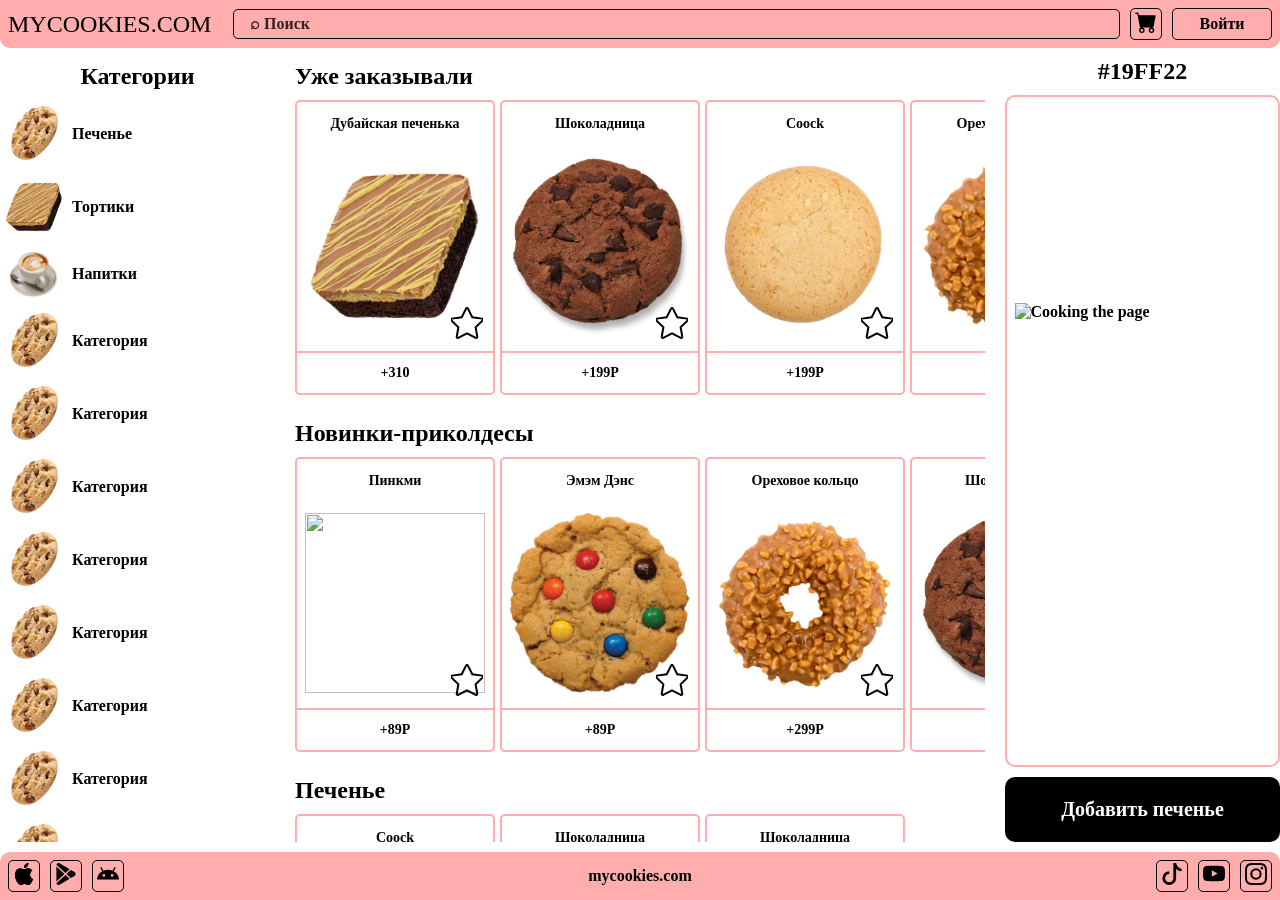
==== index.html @ 738e5a60 "site-commit" ====
<!DOCTYPE html>
<html lang="en">

<head>
    <meta charset="UTF-8">
    <meta name="viewport" content="width=device-width, initial-scale=1.0">
    <meta name="description" content="mycookies">
    <meta name="keywords" content="доставка печенья, mycookies, питер, спб, печенье">
    <title>MainPage</title>
    <link rel="stylesheet" href="src/css/fonts-loader.css">
    <link rel="stylesheet" href="src/css/general/black-btn.css">
    <link rel="stylesheet" href="src/css/general/svg-btn.css">
    <link rel="stylesheet" href="src/css/general/constructor.css">
    <link rel="stylesheet" href="src/css/pages/index.css">
    <script src="src/js/scroller.js" defer></script>
</head>

<body>
    <header>
        <div class="header-container">
            <a href="./index.html" class="logo">
                <h1>mycookies.com</h1>
            </a>

            <div class="search-wrapper">
                <input class="search-input" placeholder="⌕ Поиск">
            </div>

            <button class="svg-btn" onclick="window.location.href='cart.html'">
                <svg width="22" height="22" viewBox="0 0 16 16">
                    <path
                        d="M0 1.5A.5.5 0 0 1 .5 1H2a.5.5 0 0 1 .485.379L2.89 3H14.5a.5.5 0 0 1 .491.592l-1.5 8A.5.5 0 0 1 13 12H4a.5.5 0 0 1-.491-.408L2.01 3.607 1.61 2H.5a.5.5 0 0 1-.5-.5M5 12a2 2 0 1 0 0 4 2 2 0 0 0 0-4m7 0a2 2 0 1 0 0 4 2 2 0 0 0 0-4m-7 1a1 1 0 1 1 0 2 1 1 0 0 1 0-2m7 0a1 1 0 1 1 0 2 1 1 0 0 1 0-2" />
                </svg>
            </button>

            <button class="header-btn" onclick="window.location.href='404.html'">
                Войти
            </button>
        </div>
    </header>

    <div class="main-section">
        <div class="menu">
            <h2><a href="">Категории</a></h2>
            <div class="menu-buttons">
                <button class="menu-btn" onclick="window.location.href='#cookies';">
                    <img src="./src/imgs/menu-items/menu-cookie.png" alt="*" height="60" width="60">
                    <p>Печенье</p>
                </button>
                <button class="menu-btn" onclick="window.location.href='#cakes';">
                    <img src="./src/imgs/menu-items/menu-cakes.png" alt="*" height="60" width="60">
                    <p>Тортики</p>
                </button>
                <button class="menu-btn" onclick="window.location.href='#drinks';">
                    <img src="./src/imgs/menu-items/menu-drinks.png" alt="*" height="48px" width="60">
                    <p>Напитки</p>
                </button>
                <button class="menu-btn" onclick="window.location.href='';">
                    <img src="./src/imgs/menu-items/menu-cookie.png" alt="*" height="60" width="60">
                    <p>Категория</p>
                </button>
                <button class="menu-btn" onclick="window.location.href='';">
                    <img src="./src/imgs/menu-items/menu-cookie.png" alt="*" height="60" width="60">
                    <p>Категория</p>
                </button>
                <button class="menu-btn" onclick="window.location.href='';">
                    <img src="./src/imgs/menu-items/menu-cookie.png" alt="*" height="60" width="60">
                    <p>Категория</p>
                </button>
                <button class="menu-btn" onclick="window.location.href='';">
                    <img src="./src/imgs/menu-items/menu-cookie.png" alt="*" height="60" width="60">
                    <p>Категория</p>
                </button>
                <button class="menu-btn" onclick="window.location.href='';">
                    <img src="./src/imgs/menu-items/menu-cookie.png" alt="*" height="60" width="60">
                    <p>Категория</p>
                </button>
                <button class="menu-btn" onclick="window.location.href='';">
                    <img src="./src/imgs/menu-items/menu-cookie.png" alt="*" height="60" width="60">
                    <p>Категория</p>
                </button>
                <button class="menu-btn" onclick="window.location.href='';">
                    <img src="./src/imgs/menu-items/menu-cookie.png" alt="*" height="60" width="60">
                    <p>Категория</p>
                </button>
                <button class="menu-btn" onclick="window.location.href='';">
                    <img src="./src/imgs/menu-items/menu-cookie.png" alt="*" height="60" width="60">
                    <p>Категория</p>
                </button>
                <button class="menu-btn" onclick="window.location.href='';">
                    <img src="./src/imgs/menu-items/menu-cookie.png" alt="*" height="60" width="60">
                    <p>Категория</p>
                </button>
                <button class="menu-btn" onclick="window.location.href='';">
                    <img src="./src/imgs/menu-items/menu-cookie.png" alt="*" height="60" width="60">
                    <p>Категория</p>
                </button>
                <button class="menu-btn" onclick="window.location.href='';">
                    <img src="./src/imgs/menu-items/menu-cookie.png" alt="*" height="60" width="60">
                    <p>Категория</p>
                </button>
                <button class="menu-btn" onclick="window.location.href='';">
                    <img src="./src/imgs/menu-items/menu-cookie.png" alt="*" height="60" width="60">
                    <p>Категория</p>
                </button>
                <button class="menu-btn" onclick="window.location.href='';">
                    <img src="./src/imgs/menu-items/menu-cookie.png" alt="*" height="60" width="60">
                    <p>Категория</p>
                </button>
            </div>
        </div>

        <div class="catalog">
            <div class="category-container">
                <h2>Уже заказывали</h2>
                <div class="product-scroller">
                    <div class="product-item">
                        <div class="product-item-container" onclick="window.location.href='product.html'">
                            <p class="product-item-title">Дубайская печенька</p>
                            <img src="./src/imgs/cookies/dubai.png" height="180px" width="180px">
                            <svg width="32" height="32" viewBox="0 0 16 16" class="product-item-star">
                                <path d="M3.612 15.443c-.386.198-.824-.149-.746-.592l.83-4.73L.173 6.765c-.329-.314-.158-.888.283-.95l4.898-.696L7.538.792c.197-.39.73-.39.927 0l2.184 4.327 4.898.696c.441.062.612.636.282.95l-3.522 3.356.83 4.73c.078.443-.36.79-.746.592L8 13.187l-4.389 2.256z"/>
                            </svg>
                        </div>
                        <p class="product-item-price">+310</p>
                    </div>
                    
                    <div class="product-item">
                        <div class="product-item-container" onclick="window.location.href='product.html'">
                            <p class="product-item-title">Шоколадница</p>
                            <img src="./src/imgs/cookies/chocolate.png" height="180px" width="180px">
                            <svg width="32" height="32" viewBox="0 0 16 16" class="product-item-star">
                                <path d="M3.612 15.443c-.386.198-.824-.149-.746-.592l.83-4.73L.173 6.765c-.329-.314-.158-.888.283-.95l4.898-.696L7.538.792c.197-.39.73-.39.927 0l2.184 4.327 4.898.696c.441.062.612.636.282.95l-3.522 3.356.83 4.73c.078.443-.36.79-.746.592L8 13.187l-4.389 2.256z"/>
                            </svg>
                        </div>
                        <p class="product-item-price">+199P</p>
                    </div>
                    
                    <div class="product-item">
                        <div class="product-item-container" onclick="window.location.href='product.html'">
                            <p class="product-item-title">Coock</p>
                            <img src="./src/imgs/cookies/simple.png" height="180px" width="180px">
                            <svg width="32" height="32" viewBox="0 0 16 16" class="product-item-star">
                                <path d="M3.612 15.443c-.386.198-.824-.149-.746-.592l.83-4.73L.173 6.765c-.329-.314-.158-.888.283-.95l4.898-.696L7.538.792c.197-.39.73-.39.927 0l2.184 4.327 4.898.696c.441.062.612.636.282.95l-3.522 3.356.83 4.73c.078.443-.36.79-.746.592L8 13.187l-4.389 2.256z"/>
                            </svg>
                        </div>
                        <p class="product-item-price">+199P</p>
                    </div>
                    
                    <div class="product-item">
                        <div class="product-item-container" onclick="window.location.href='product.html'">
                            <p class="product-item-title">Ореховое кольцо</p>
                            <img src="./src/imgs/cookies/circle.png" height="180px" width="180px">
                            <svg width="32" height="32" viewBox="0 0 16 16" class="product-item-star">
                                <path d="M3.612 15.443c-.386.198-.824-.149-.746-.592l.83-4.73L.173 6.765c-.329-.314-.158-.888.283-.95l4.898-.696L7.538.792c.197-.39.73-.39.927 0l2.184 4.327 4.898.696c.441.062.612.636.282.95l-3.522 3.356.83 4.73c.078.443-.36.79-.746.592L8 13.187l-4.389 2.256z"/>
                            </svg>
                        </div>
                        <p class="product-item-price">+299P</p>
                    </div>
                </div>

                <h2>Новинки-приколдесы</h2>
                <div class="product-scroller">
                    <div class="product-item">
                        <div class="product-item-container" onclick="window.location.href='product.html'">
                            <p class="product-item-title">Пинкми</p>
                            <img src="./src/imgs/cookies/pinkme.png" height="180px" width="180px">
                            <svg width="32" height="32" viewBox="0 0 16 16" class="product-item-star">
                                <path d="M3.612 15.443c-.386.198-.824-.149-.746-.592l.83-4.73L.173 6.765c-.329-.314-.158-.888.283-.95l4.898-.696L7.538.792c.197-.39.73-.39.927 0l2.184 4.327 4.898.696c.441.062.612.636.282.95l-3.522 3.356.83 4.73c.078.443-.36.79-.746.592L8 13.187l-4.389 2.256z"/>
                            </svg>
                        </div>
                        <p class="product-item-price">+89P</p>
                    </div>
                    
                    <div class="product-item">
                        <div class="product-item-container" onclick="window.location.href='product.html'">
                            <p class="product-item-title">Эмэм Дэнс</p>
                            <img src="./src/imgs/cookies/mnm.png" height="180px" width="180px">
                            <svg width="32" height="32" viewBox="0 0 16 16" class="product-item-star">
                                <path d="M3.612 15.443c-.386.198-.824-.149-.746-.592l.83-4.73L.173 6.765c-.329-.314-.158-.888.283-.95l4.898-.696L7.538.792c.197-.39.73-.39.927 0l2.184 4.327 4.898.696c.441.062.612.636.282.95l-3.522 3.356.83 4.73c.078.443-.36.79-.746.592L8 13.187l-4.389 2.256z"/>
                            </svg>
                        </div>
                        <p class="product-item-price">+89P</p>
                    </div>
                    
                    <div class="product-item">
                        <div class="product-item-container" onclick="window.location.href='product.html'">
                            <p class="product-item-title">Ореховое кольцо</p>
                            <img src="./src/imgs/cookies/circle.png" height="180px" width="180px">
                            <svg width="32" height="32" viewBox="0 0 16 16" class="product-item-star">
                                <path d="M3.612 15.443c-.386.198-.824-.149-.746-.592l.83-4.73L.173 6.765c-.329-.314-.158-.888.283-.95l4.898-.696L7.538.792c.197-.39.73-.39.927 0l2.184 4.327 4.898.696c.441.062.612.636.282.95l-3.522 3.356.83 4.73c.078.443-.36.79-.746.592L8 13.187l-4.389 2.256z"/>
                            </svg>
                        </div>
                        <p class="product-item-price">+299P</p>
                    </div>
                    
                    <div class="product-item">
                        <div class="product-item-container" onclick="window.location.href='product.html'">
                            <p class="product-item-title">Шоколадница</p>
                            <img src="./src/imgs/cookies/chocolate.png" height="180px" width="180px">
                            <svg width="32" height="32" viewBox="0 0 16 16" class="product-item-star">
                                <path d="M3.612 15.443c-.386.198-.824-.149-.746-.592l.83-4.73L.173 6.765c-.329-.314-.158-.888.283-.95l4.898-.696L7.538.792c.197-.39.73-.39.927 0l2.184 4.327 4.898.696c.441.062.612.636.282.95l-3.522 3.356.83 4.73c.078.443-.36.79-.746.592L8 13.187l-4.389 2.256z"/>
                            </svg>
                        </div>
                        <p class="product-item-price">+199P</p>
                    </div>
                </div>
                
                <h2 id="cookies">Печенье</h2>
                <div class="product-scroller">
                    <div class="product-item">
                        <div class="product-item-container" onclick="window.location.href='product.html'">
                            <p class="product-item-title">Coock</p>
                            <img src="./src/imgs/cookies/simple.png" height="180px" width="180px">
                            <svg width="32" height="32" viewBox="0 0 16 16" class="product-item-star">
                                <path d="M3.612 15.443c-.386.198-.824-.149-.746-.592l.83-4.73L.173 6.765c-.329-.314-.158-.888.283-.95l4.898-.696L7.538.792c.197-.39.73-.39.927 0l2.184 4.327 4.898.696c.441.062.612.636.282.95l-3.522 3.356.83 4.73c.078.443-.36.79-.746.592L8 13.187l-4.389 2.256z"/>
                            </svg>
                        </div>
                        <p class="product-item-price">+199P</p>
                    </div>
                    
                    <div class="product-item">
                        <div class="product-item-container" onclick="window.location.href='product.html'">
                            <p class="product-item-title">Шоколадница</p>
                            <img src="./src/imgs/cookies/chocolate.png" height="180px" width="180px">
                            <svg width="32" height="32" viewBox="0 0 16 16" class="product-item-star">
                                <path d="M3.612 15.443c-.386.198-.824-.149-.746-.592l.83-4.73L.173 6.765c-.329-.314-.158-.888.283-.95l4.898-.696L7.538.792c.197-.39.73-.39.927 0l2.184 4.327 4.898.696c.441.062.612.636.282.95l-3.522 3.356.83 4.73c.078.443-.36.79-.746.592L8 13.187l-4.389 2.256z"/>
                            </svg>
                        </div>
                        <p class="product-item-price">+199P</p>
                    </div>
                    
                    <div class="product-item">
                        <div class="product-item-container" onclick="window.location.href='product.html'">
                            <p class="product-item-title">Шоколадница</p>
                            <img src="./src/imgs/cookies/chocolate.png" height="180px" width="180px">
                            <svg width="32" height="32" viewBox="0 0 16 16" class="product-item-star">
                                <path d="M3.612 15.443c-.386.198-.824-.149-.746-.592l.83-4.73L.173 6.765c-.329-.314-.158-.888.283-.95l4.898-.696L7.538.792c.197-.39.73-.39.927 0l2.184 4.327 4.898.696c.441.062.612.636.282.95l-3.522 3.356.83 4.73c.078.443-.36.79-.746.592L8 13.187l-4.389 2.256z"/>
                            </svg>
                        </div>
                        <p class="product-item-price">+199P</p>
                    </div>
                </div>
                
                <h2 id="cakes">Тортики</h2>
                <div class="product-scroller">
                    <div class="product-item">
                        <div class="product-item-container" onclick="window.location.href='product.html'">
                            <p class="product-item-title">Дубайская печенька</p>
                            <img src="./src/imgs/cookies/dubai.png" height="180px" width="180px">
                            <svg width="32" height="32" viewBox="0 0 16 16" class="product-item-star">
                                <path d="M3.612 15.443c-.386.198-.824-.149-.746-.592l.83-4.73L.173 6.765c-.329-.314-.158-.888.283-.95l4.898-.696L7.538.792c.197-.39.73-.39.927 0l2.184 4.327 4.898.696c.441.062.612.636.282.95l-3.522 3.356.83 4.73c.078.443-.36.79-.746.592L8 13.187l-4.389 2.256z"/>
                            </svg>
                        </div>
                        <p class="product-item-price">+310P</p>
                    </div>
                </div>
                
                <h2 id="drinks">Напитки</h2>
                <div class="product-scroller">
                    <div class="product-item">
                        <div class="product-item-container" onclick="window.location.href='product.html'">
                            <p class="product-item-title">Капуч</p>
                            <img src="./src/imgs/cookies/capuch.png" height="180px" width="180px">
                            <svg width="32" height="32" viewBox="0 0 16 16" class="product-item-star">
                                <path d="M3.612 15.443c-.386.198-.824-.149-.746-.592l.83-4.73L.173 6.765c-.329-.314-.158-.888.283-.95l4.898-.696L7.538.792c.197-.39.73-.39.927 0l2.184 4.327 4.898.696c.441.062.612.636.282.95l-3.522 3.356.83 4.73c.078.443-.36.79-.746.592L8 13.187l-4.389 2.256z"/>
                            </svg>
                        </div>
                        <p class="product-item-price">+89P</p>
                    </div>
                </div>
            </div>
        </div>

        <div class="constructor">
            <div class="constructor-content">
                <h2>#19FF22</h2>
                <div class="gif-handler">
                    <img src="src/gifs/cook.gif" alt="Cooking the page" height="256" width="256">
                </div>
            </div>
            <button class="black-btn" onclick="window.location.href='404.html'">Добавить печенье</button>
        </div>
    </div>

    <footer class="site-footer">
        <div class="footer-container">
            <div class="markets-container">
                <button class="svg-btn" onclick="window.location.href='https://www.apple.com/app-store/';">
                    <svg width="22" height="22" viewBox="0 0 16 16">
                        <path
                            d="M11.182.008C11.148-.03 9.923.023 8.857 1.18c-1.066 1.156-.902 2.482-.878 2.516s1.52.087 2.475-1.258.762-2.391.728-2.43m3.314 11.733c-.048-.096-2.325-1.234-2.113-3.422s1.675-2.789 1.698-2.854-.597-.79-1.254-1.157a3.7 3.7 0 0 0-1.563-.434c-.108-.003-.483-.095-1.254.116-.508.139-1.653.589-1.968.607-.316.018-1.256-.522-2.267-.665-.647-.125-1.333.131-1.824.328-.49.196-1.422.754-2.074 2.237-.652 1.482-.311 3.83-.067 4.56s.625 1.924 1.273 2.796c.576.984 1.34 1.667 1.659 1.899s1.219.386 1.843.067c.502-.308 1.408-.485 1.766-.472.357.013 1.061.154 1.782.539.571.197 1.111.115 1.652-.105.541-.221 1.324-1.059 2.238-2.758q.52-1.185.473-1.282" />
                        <path
                            d="M11.182.008C11.148-.03 9.923.023 8.857 1.18c-1.066 1.156-.902 2.482-.878 2.516s1.52.087 2.475-1.258.762-2.391.728-2.43m3.314 11.733c-.048-.096-2.325-1.234-2.113-3.422s1.675-2.789 1.698-2.854-.597-.79-1.254-1.157a3.7 3.7 0 0 0-1.563-.434c-.108-.003-.483-.095-1.254.116-.508.139-1.653.589-1.968.607-.316.018-1.256-.522-2.267-.665-.647-.125-1.333.131-1.824.328-.49.196-1.422.754-2.074 2.237-.652 1.482-.311 3.83-.067 4.56s.625 1.924 1.273 2.796c.576.984 1.34 1.667 1.659 1.899s1.219.386 1.843.067c.502-.308 1.408-.485 1.766-.472.357.013 1.061.154 1.782.539.571.197 1.111.115 1.652-.105.541-.221 1.324-1.059 2.238-2.758q.52-1.185.473-1.282" />
                    </svg>
                </button>
                <button class="svg-btn" onclick="window.location.href='https://play.google.com/';">
                    <svg width="22" height="22" viewBox="0 0 16 16">
                        <path
                            d="M14.222 9.374c1.037-.61 1.037-2.137 0-2.748L11.528 5.04 8.32 8l3.207 2.96zm-3.595 2.116L7.583 8.68 1.03 14.73c.201 1.029 1.36 1.61 2.303 1.055zM1 13.396V2.603L6.846 8zM1.03 1.27l6.553 6.05 3.044-2.81L3.333.215C2.39-.341 1.231.24 1.03 1.27" />
                    </svg>
                </button>
                <button class="svg-btn" onclick="window.location.href='https://www.rustore.ru/';">
                    <svg width="22" height="22" viewBox="0 0 16 16">
                        <path
                            d="M2.76 3.061a.5.5 0 0 1 .679.2l1.283 2.352A8.9 8.9 0 0 1 8 5a8.9 8.9 0 0 1 3.278.613l1.283-2.352a.5.5 0 1 1 .878.478l-1.252 2.295C14.475 7.266 16 9.477 16 12H0c0-2.523 1.525-4.734 3.813-5.966L2.56 3.74a.5.5 0 0 1 .2-.678ZM5 10a1 1 0 1 0 0-2 1 1 0 0 0 0 2m6 0a1 1 0 1 0 0-2 1 1 0 0 0 0 2" />
                    </svg>
                </button>
            </div>

            <div class="site-url"><a href="./index.html">mycookies.com</a></div>

            <div class="socials-container">
                <button class="svg-btn" onclick="window.location.href='https://www.tiktok.com';">
                    <svg width="22" height="22" viewBox="0 0 16 16">
                        <path
                            d="M9 0h1.98c.144.715.54 1.617 1.235 2.512C12.895 3.389 13.797 4 15 4v2c-1.753 0-3.07-.814-4-1.829V11a5 5 0 1 1-5-5v2a3 3 0 1 0 3 3z" />
                    </svg>
                </button>
                <button class="svg-btn" onclick="window.location.href='https://www.youtube.com';">
                    <svg width="22" height="22" viewBox="0 0 16 16">
                        <path
                            d="M8.051 1.999h.089c.822.003 4.987.033 6.11.335a2.01 2.01 0 0 1 1.415 1.42c.101.38.172.883.22 1.402l.01.104.022.26.008.104c.065.914.073 1.77.074 1.957v.075c-.001.194-.01 1.108-.082 2.06l-.008.105-.009.104c-.05.572-.124 1.14-.235 1.558a2.01 2.01 0 0 1-1.415 1.42c-1.16.312-5.569.334-6.18.335h-.142c-.309 0-1.587-.006-2.927-.052l-.17-.006-.087-.004-.171-.007-.171-.007c-1.11-.049-2.167-.128-2.654-.26a2.01 2.01 0 0 1-1.415-1.419c-.111-.417-.185-.986-.235-1.558L.09 9.82l-.008-.104A31 31 0 0 1 0 7.68v-.123c.002-.215.01-.958.064-1.778l.007-.103.003-.052.008-.104.022-.26.01-.104c.048-.519.119-1.023.22-1.402a2.01 2.01 0 0 1 1.415-1.42c.487-.13 1.544-.21 2.654-.26l.17-.007.172-.006.086-.003.171-.007A100 100 0 0 1 7.858 2zM6.4 5.209v4.818l4.157-2.408z" />
                    </svg>
                </button>
                <button class="svg-btn" onclick="window.location.href='https://www.instagram.com';">
                    <svg width="22" height="22" viewBox="0 0 16 16">
                        <path
                            d="M8 0C5.829 0 5.556.01 4.703.048 3.85.088 3.269.222 2.76.42a3.9 3.9 0 0 0-1.417.923A3.9 3.9 0 0 0 .42 2.76C.222 3.268.087 3.85.048 4.7.01 5.555 0 5.827 0 8.001c0 2.172.01 2.444.048 3.297.04.852.174 1.433.372 1.942.205.526.478.972.923 1.417.444.445.89.719 1.416.923.51.198 1.09.333 1.942.372C5.555 15.99 5.827 16 8 16s2.444-.01 3.298-.048c.851-.04 1.434-.174 1.943-.372a3.9 3.9 0 0 0 1.416-.923c.445-.445.718-.891.923-1.417.197-.509.332-1.09.372-1.942C15.99 10.445 16 10.173 16 8s-.01-2.445-.048-3.299c-.04-.851-.175-1.433-.372-1.941a3.9 3.9 0 0 0-.923-1.417A3.9 3.9 0 0 0 13.24.42c-.51-.198-1.092-.333-1.943-.372C10.443.01 10.172 0 7.998 0zm-.717 1.442h.718c2.136 0 2.389.007 3.232.046.78.035 1.204.166 1.486.275.373.145.64.319.92.599s.453.546.598.92c.11.281.24.705.275 1.485.039.843.047 1.096.047 3.231s-.008 2.389-.047 3.232c-.035.78-.166 1.203-.275 1.485a2.5 2.5 0 0 1-.599.919c-.28.28-.546.453-.92.598-.28.11-.704.24-1.485.276-.843.038-1.096.047-3.232.047s-2.39-.009-3.233-.047c-.78-.036-1.203-.166-1.485-.276a2.5 2.5 0 0 1-.92-.598 2.5 2.5 0 0 1-.6-.92c-.109-.281-.24-.705-.275-1.485-.038-.843-.046-1.096-.046-3.233s.008-2.388.046-3.231c.036-.78.166-1.204.276-1.486.145-.373.319-.64.599-.92s.546-.453.92-.598c.282-.11.705-.24 1.485-.276.738-.034 1.024-.044 2.515-.045zm4.988 1.328a.96.96 0 1 0 0 1.92.96.96 0 0 0 0-1.92m-4.27 1.122a4.109 4.109 0 1 0 0 8.217 4.109 4.109 0 0 0 0-8.217m0 1.441a2.667 2.667 0 1 1 0 5.334 2.667 2.667 0 0 1 0-5.334" />
                    </svg>
                </button>
            </div>
        </div>
    </footer>
</body>

</html>
---- src/css/general/black-btn.css ----
.black-btn {
    flex: 1;
    bottom: 58px;
    width: 100%;
    min-height: 65px;
    border: none;

    font-size: 20px;
    letter-spacing: 20%;
    border-radius: 10px;
    background-color: black;
    color: white;
    transition: all 0.3s ease;
}

.black-btn:hover {
    cursor: pointer;
    color: #FFADAD;
    transition: all 0.3s ease;
}
---- src/css/general/svg-btn.css ----
.svg-btn {
    padding-top: 1px;
    font-size: 1.6rem;
    height: 32px;
    width: 32px;
    border: 1px solid black;
    border-radius: 5px;

    background-color: #FFADAD;
    transition: all 0.3s ease;
}

.svg-btn:hover {
    cursor: pointer;

    background-color: black;
    transition: all 0.3s ease;
}

.svg-btn:hover path {
    fill: white;
    transition: fill 0.3s ease;
}
---- src/css/general/constructor.css ----
.constructor {
    flex: 1;
    display: flex;
    flex-direction: column;
    justify-content: space-between;
    gap: 10px;
    width: 100%;
    max-width: 325px;
    border-radius: 5px;
}

.gif-handler{
    display: flex;
    width: 100%;
    height: 100%;
    border: solid 2px #FFADAD;
    border-radius: 10px;
}

.gif-handler img {
    margin: auto;
}

.constructor-content {
    display: flex;
    flex-direction: column;
    align-items: center;
    gap: 10px;

    height: 100vh;
    width: 100%;
    margin: auto;
}
---- src/css/pages/index.css ----
* {
    margin: 0;
    padding: 0;
    box-sizing: border-box;
    text-decoration: none;
    font-family: 'Century Gothic';
    font-weight: 800;
    font-size: 16px;
    color: black;
}

*::-webkit-scrollbar {
    width: 0;
    height: 0;
}

h1 {
    font-family: 'Avenir Schoolbook';
    text-transform: uppercase;
    font-weight: 500;
    color: black;
    font-size: 24px;
}

header {
    position: fixed;
    top: 0;
    left: 0;
    width: 100%;
    max-height: 48px;
    background-color: #FFADAD;
    z-index: 1000;
    border-radius: 0px 0px 10px 10px;
    padding: 8px;
}

.header-container {
    display: grid;
    grid-template-columns: 215px 1fr 32px 100px;
    align-items: center;
    gap: 10px;
    max-width: 1360px;
    margin: 0 auto;
}

.search-with-icon {
    position: relative;
    width: 100%;
}

input::placeholder {
    color: black;
}

.header-btn {
    height: 32px;
    width: 100%;
    max-width: 100px;
    border: 1px solid black;
    border-radius: 5px;

    color: black;
    background-color: #FFADAD;
    transition: all 0.3s ease;
}

.header-btn:hover {
    cursor: pointer;

    color: white;
    background-color: black;
    transition: all 0.3s ease;
}

button {
    background: transparent;
    border: none;
}

.socials-container,
.markets-container {
    display: grid;
    grid-template-columns: repeat(3, 1fr);
    column-gap: 10px;
    width: fit-content;
}

.svg-btn i:hover,
.markets-container i:hover,
.socials-container i:hover {
    background-color: black;
    color: white;
    transition: all 0.3s ease;
}

.search-wrapper {
    flex: 1;
}

.search-input {
    width: 100%;
    padding: 5px 16px;
    border: 1px solid black;
    border-radius: 5px;
    background-color: #FFADAD;
    color: black;
}

.search-input::placeholder {
    color: black;
    font-weight: 800;
    opacity: 0.8;
}

input::placeholder {
    color: black;
}

.content {
    width: 100%;
    height: 100%;
    max-width: 1360px;
    background-color: aqua;
    margin: auto;
}

.main-section {
    padding-top: 58px;
    padding-bottom: 58px;
    flex: 2;
    display: flex;
    justify-content: space-between;
    gap: 20px;
    height: 100vh;
    width: 100%;
    max-width: 1360px;
    margin: auto;
}

.main-section h2 {
    font-size: 24px;
}

.menu {
    flex: 1;
    display: flex;
    flex-direction: column;
    justify-content: start;
    gap: 5px;
    width: 100%;
    max-width: 325px;
    border-radius: 5px;
}

.menu-buttons {
    overflow: auto;
    display: flex;
    flex-direction: column;
    justify-content: start;
    gap: 5px;
}

.menu h2 {
    display: flex;
    padding-bottom: 5px;
    padding-top: 5px;
}

.menu h2 a {
    font-size: 24px;
    text-align: center;
    width: 100%;
    height: fit-content;
    margin: 0 auto;
}

.menu-btn {
    display: flex;
    align-items: center;
    padding: 4px;
    gap: 8px;
    width: 100%;
    height: 68px;
    justify-content: space-between;
    background: transparent;
    border-radius: 5px;
    transition: all 0.3s ease;
}

.menu-btn:hover {
    cursor: pointer;
    background-color: #FFADAD;
    transition: all 0.3s ease;
}

.menu-btn p {
    text-align: left;
    width: 100%;
}

.catalog {
    margin-top: -10px;
    overflow: auto;
    width: 100%;
    max-width: 690px;
}

.category-container {
    display: flex;
    flex-direction: column;
    gap: 10px;
}

.category-container h2 {
    padding-top: 15px;
}

.product-scroller {
    overflow: auto;
    display: flex;
    justify-content: start;
    gap: 5px;
}

.product-item {
    display: flex;
    flex-direction: column;
    align-items: center;
    height: 295px;
    width: 200px;
    border: solid 2px #FFADAD;
    border-radius: 5px;
}

.product-item-container {
    position: relative;
    display: flex;
    flex: 1;
    flex-direction: column;
    align-items: center;
    gap: 20px;
    height: 196px;
    width: 196px;
    padding-top: 10px;
    padding-bottom: 15px;
    border-radius: 5px 5px 0 0;
    border-bottom: solid 2px #FFADAD;
    transition: all 0.3s linear;
}

.product-item-container:hover {
    cursor: pointer;
    background: linear-gradient(white, #FFD9D9);
    transition: all 0.3s linear;
}

.product-item-title {
    font-size: 14px;
    display: flex;
    align-items: center;
    height: 32px;
}

.product-item-star {
    position: absolute;
    stroke: black;
    stroke-width: 1px;
    stroke-linecap: round;
    fill: transparent;
    bottom: 5%;
    right: 5%;
    z-index: 1;
    transition: all 0.3s ease;
}

.product-item-star:hover {
    cursor: pointer;
    fill: black;
    transition: all 0.3s ease;
}

.product-item-price {
    font-size: 14px;
    display: flex;
    flex-direction: column;
    align-items: center;
    justify-content: space-around;
    background-color: white;
    border-radius: 0 0 5px 5px;
    height: 40px;
    width: 100%;
    transition: all 0.3s ease;
}

.product-item-price:hover {
    cursor: pointer;
    background-color: black;
    color: #FFADAD;
    transition: all 0.3s ease;
}



.site-footer {
    position: fixed;
    bottom: 0;
    left: 0;
    width: 100%;
    background-color: #FFADAD;
    z-index: 1000;
    border-radius: 10px 10px 0px 0px;
    padding: 8px;
}

.footer-container {
    display: grid;
    grid-template-columns: 116px 1fr 116px;
    align-items: center;
    gap: 30px;
    max-width: 1360px;
    margin: 0 auto;
}

.site-url {
    text-align: center;
    color: black;
    letter-spacing: 17%;
}
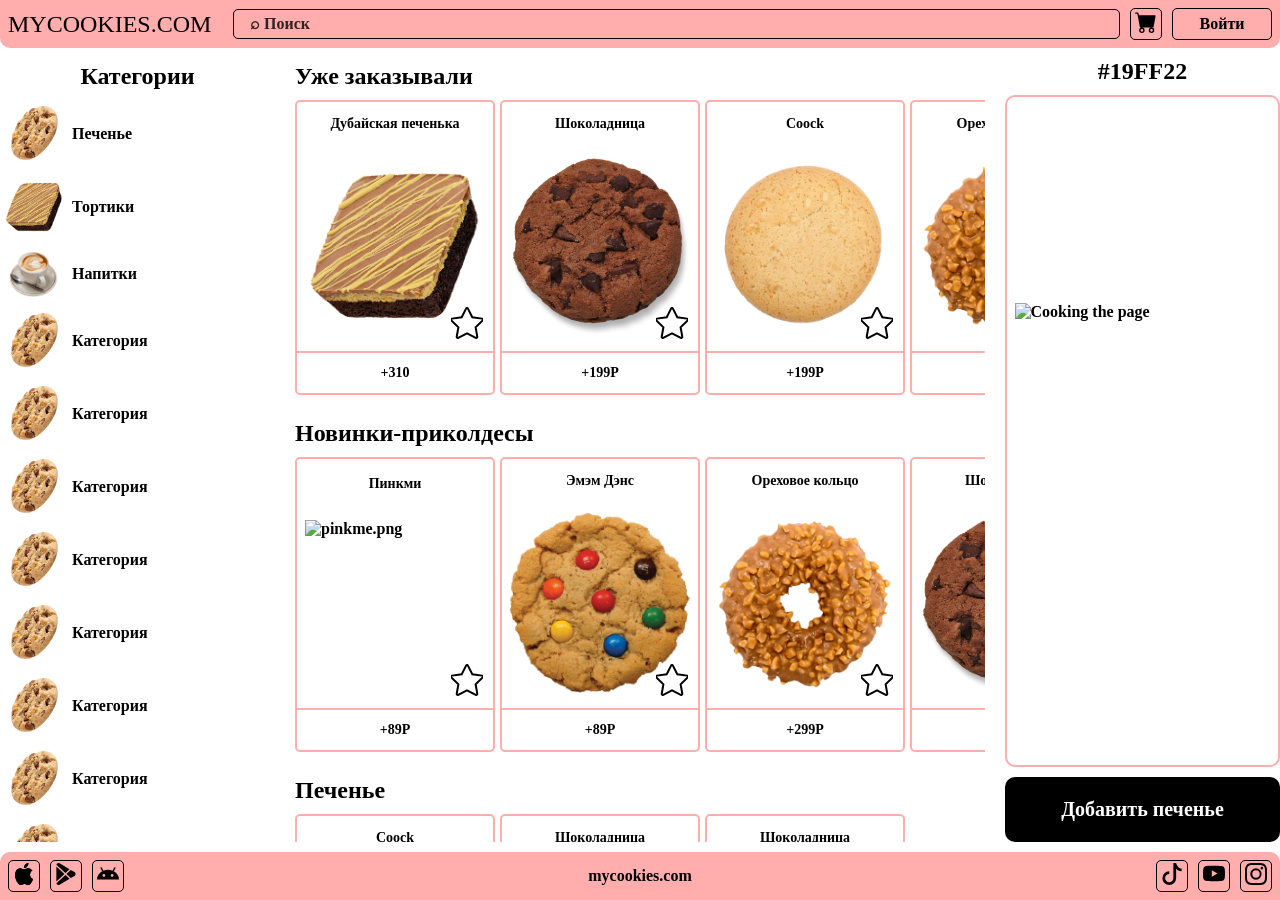
==== commit 965ac01c: "some-edit From validation" ====
--- a/index.html
+++ b/index.html
@@ -1,6 +1,5 @@
 <!DOCTYPE html>
 <html lang="en">
-
 <head>
     <meta charset="UTF-8">
     <meta name="viewport" content="width=device-width, initial-scale=1.0">
@@ -45,67 +44,67 @@
             <div class="menu-buttons">
                 <button class="menu-btn" onclick="window.location.href='#cookies';">
                     <img src="./src/imgs/menu-items/menu-cookie.png" alt="*" height="60" width="60">
-                    <p>Печенье</p>
+                    Печенье
                 </button>
                 <button class="menu-btn" onclick="window.location.href='#cakes';">
                     <img src="./src/imgs/menu-items/menu-cakes.png" alt="*" height="60" width="60">
-                    <p>Тортики</p>
+                    Тортики
                 </button>
                 <button class="menu-btn" onclick="window.location.href='#drinks';">
-                    <img src="./src/imgs/menu-items/menu-drinks.png" alt="*" height="48px" width="60">
-                    <p>Напитки</p>
-                </button>
-                <button class="menu-btn" onclick="window.location.href='';">
-                    <img src="./src/imgs/menu-items/menu-cookie.png" alt="*" height="60" width="60">
-                    <p>Категория</p>
-                </button>
-                <button class="menu-btn" onclick="window.location.href='';">
-                    <img src="./src/imgs/menu-items/menu-cookie.png" alt="*" height="60" width="60">
-                    <p>Категория</p>
-                </button>
-                <button class="menu-btn" onclick="window.location.href='';">
-                    <img src="./src/imgs/menu-items/menu-cookie.png" alt="*" height="60" width="60">
-                    <p>Категория</p>
-                </button>
-                <button class="menu-btn" onclick="window.location.href='';">
-                    <img src="./src/imgs/menu-items/menu-cookie.png" alt="*" height="60" width="60">
-                    <p>Категория</p>
-                </button>
-                <button class="menu-btn" onclick="window.location.href='';">
-                    <img src="./src/imgs/menu-items/menu-cookie.png" alt="*" height="60" width="60">
-                    <p>Категория</p>
-                </button>
-                <button class="menu-btn" onclick="window.location.href='';">
-                    <img src="./src/imgs/menu-items/menu-cookie.png" alt="*" height="60" width="60">
-                    <p>Категория</p>
-                </button>
-                <button class="menu-btn" onclick="window.location.href='';">
-                    <img src="./src/imgs/menu-items/menu-cookie.png" alt="*" height="60" width="60">
-                    <p>Категория</p>
-                </button>
-                <button class="menu-btn" onclick="window.location.href='';">
-                    <img src="./src/imgs/menu-items/menu-cookie.png" alt="*" height="60" width="60">
-                    <p>Категория</p>
-                </button>
-                <button class="menu-btn" onclick="window.location.href='';">
-                    <img src="./src/imgs/menu-items/menu-cookie.png" alt="*" height="60" width="60">
-                    <p>Категория</p>
-                </button>
-                <button class="menu-btn" onclick="window.location.href='';">
-                    <img src="./src/imgs/menu-items/menu-cookie.png" alt="*" height="60" width="60">
-                    <p>Категория</p>
-                </button>
-                <button class="menu-btn" onclick="window.location.href='';">
-                    <img src="./src/imgs/menu-items/menu-cookie.png" alt="*" height="60" width="60">
-                    <p>Категория</p>
-                </button>
-                <button class="menu-btn" onclick="window.location.href='';">
-                    <img src="./src/imgs/menu-items/menu-cookie.png" alt="*" height="60" width="60">
-                    <p>Категория</p>
-                </button>
-                <button class="menu-btn" onclick="window.location.href='';">
-                    <img src="./src/imgs/menu-items/menu-cookie.png" alt="*" height="60" width="60">
-                    <p>Категория</p>
+                    <img src="./src/imgs/menu-items/menu-drinks.png" alt="*" height="48" width="60">
+                    Напитки
+                </button>
+                <button class="menu-btn" onclick="window.location.href='';">
+                    <img src="./src/imgs/menu-items/menu-cookie.png" alt="*" height="60" width="60">
+                    Категория
+                </button>
+                <button class="menu-btn" onclick="window.location.href='';">
+                    <img src="./src/imgs/menu-items/menu-cookie.png" alt="*" height="60" width="60">
+                    Категория
+                </button>
+                <button class="menu-btn" onclick="window.location.href='';">
+                    <img src="./src/imgs/menu-items/menu-cookie.png" alt="*" height="60" width="60">
+                    Категория
+                </button>
+                <button class="menu-btn" onclick="window.location.href='';">
+                    <img src="./src/imgs/menu-items/menu-cookie.png" alt="*" height="60" width="60">
+                    Категория
+                </button>
+                <button class="menu-btn" onclick="window.location.href='';">
+                    <img src="./src/imgs/menu-items/menu-cookie.png" alt="*" height="60" width="60">
+                    Категория
+                </button>
+                <button class="menu-btn" onclick="window.location.href='';">
+                    <img src="./src/imgs/menu-items/menu-cookie.png" alt="*" height="60" width="60">
+                    Категория
+                </button>
+                <button class="menu-btn" onclick="window.location.href='';">
+                    <img src="./src/imgs/menu-items/menu-cookie.png" alt="*" height="60" width="60">
+                    Категория
+                </button>
+                <button class="menu-btn" onclick="window.location.href='';">
+                    <img src="./src/imgs/menu-items/menu-cookie.png" alt="*" height="60" width="60">
+                    Категория
+                </button>
+                <button class="menu-btn" onclick="window.location.href='';">
+                    <img src="./src/imgs/menu-items/menu-cookie.png" alt="*" height="60" width="60">
+                    Категория
+                </button>
+                <button class="menu-btn" onclick="window.location.href='';">
+                    <img src="./src/imgs/menu-items/menu-cookie.png" alt="*" height="60" width="60">
+                    Категория
+                </button>
+                <button class="menu-btn" onclick="window.location.href='';">
+                    <img src="./src/imgs/menu-items/menu-cookie.png" alt="*" height="60" width="60">
+                    Категория
+                </button>
+                <button class="menu-btn" onclick="window.location.href='';">
+                    <img src="./src/imgs/menu-items/menu-cookie.png" alt="*" height="60" width="60">
+                    Категория
+                </button>
+                <button class="menu-btn" onclick="window.location.href='';">
+                    <img src="./src/imgs/menu-items/menu-cookie.png" alt="*" height="60" width="60">
+                    Категория
                 </button>
             </div>
         </div>
@@ -117,42 +116,46 @@
                     <div class="product-item">
                         <div class="product-item-container" onclick="window.location.href='product.html'">
                             <p class="product-item-title">Дубайская печенька</p>
-                            <img src="./src/imgs/cookies/dubai.png" height="180px" width="180px">
-                            <svg width="32" height="32" viewBox="0 0 16 16" class="product-item-star">
-                                <path d="M3.612 15.443c-.386.198-.824-.149-.746-.592l.83-4.73L.173 6.765c-.329-.314-.158-.888.283-.95l4.898-.696L7.538.792c.197-.39.73-.39.927 0l2.184 4.327 4.898.696c.441.062.612.636.282.95l-3.522 3.356.83 4.73c.078.443-.36.79-.746.592L8 13.187l-4.389 2.256z"/>
+                            <img src="./src/imgs/cookies/dubai.png" alt="dubai.png" height="180" width="180">
+                            <svg width="32" height="32" viewBox="0 0 16 16" class="product-item-star">
+                                <path
+                                    d="M3.612 15.443c-.386.198-.824-.149-.746-.592l.83-4.73L.173 6.765c-.329-.314-.158-.888.283-.95l4.898-.696L7.538.792c.197-.39.73-.39.927 0l2.184 4.327 4.898.696c.441.062.612.636.282.95l-3.522 3.356.83 4.73c.078.443-.36.79-.746.592L8 13.187l-4.389 2.256z" />
                             </svg>
                         </div>
                         <p class="product-item-price">+310</p>
                     </div>
-                    
+
                     <div class="product-item">
                         <div class="product-item-container" onclick="window.location.href='product.html'">
                             <p class="product-item-title">Шоколадница</p>
-                            <img src="./src/imgs/cookies/chocolate.png" height="180px" width="180px">
-                            <svg width="32" height="32" viewBox="0 0 16 16" class="product-item-star">
-                                <path d="M3.612 15.443c-.386.198-.824-.149-.746-.592l.83-4.73L.173 6.765c-.329-.314-.158-.888.283-.95l4.898-.696L7.538.792c.197-.39.73-.39.927 0l2.184 4.327 4.898.696c.441.062.612.636.282.95l-3.522 3.356.83 4.73c.078.443-.36.79-.746.592L8 13.187l-4.389 2.256z"/>
-                            </svg>
-                        </div>
-                        <p class="product-item-price">+199P</p>
-                    </div>
-                    
+                            <img src="./src/imgs/cookies/chocolate.png" alt="chocolate.png" height="180" width="180">
+                            <svg width="32" height="32" viewBox="0 0 16 16" class="product-item-star">
+                                <path
+                                    d="M3.612 15.443c-.386.198-.824-.149-.746-.592l.83-4.73L.173 6.765c-.329-.314-.158-.888.283-.95l4.898-.696L7.538.792c.197-.39.73-.39.927 0l2.184 4.327 4.898.696c.441.062.612.636.282.95l-3.522 3.356.83 4.73c.078.443-.36.79-.746.592L8 13.187l-4.389 2.256z" />
+                            </svg>
+                        </div>
+                        <p class="product-item-price">+199P</p>
+                    </div>
+
                     <div class="product-item">
                         <div class="product-item-container" onclick="window.location.href='product.html'">
                             <p class="product-item-title">Coock</p>
-                            <img src="./src/imgs/cookies/simple.png" height="180px" width="180px">
-                            <svg width="32" height="32" viewBox="0 0 16 16" class="product-item-star">
-                                <path d="M3.612 15.443c-.386.198-.824-.149-.746-.592l.83-4.73L.173 6.765c-.329-.314-.158-.888.283-.95l4.898-.696L7.538.792c.197-.39.73-.39.927 0l2.184 4.327 4.898.696c.441.062.612.636.282.95l-3.522 3.356.83 4.73c.078.443-.36.79-.746.592L8 13.187l-4.389 2.256z"/>
-                            </svg>
-                        </div>
-                        <p class="product-item-price">+199P</p>
-                    </div>
-                    
+                            <img src="./src/imgs/cookies/simple.png" alt="simple.png" height="180" width="180">
+                            <svg width="32" height="32" viewBox="0 0 16 16" class="product-item-star">
+                                <path
+                                    d="M3.612 15.443c-.386.198-.824-.149-.746-.592l.83-4.73L.173 6.765c-.329-.314-.158-.888.283-.95l4.898-.696L7.538.792c.197-.39.73-.39.927 0l2.184 4.327 4.898.696c.441.062.612.636.282.95l-3.522 3.356.83 4.73c.078.443-.36.79-.746.592L8 13.187l-4.389 2.256z" />
+                            </svg>
+                        </div>
+                        <p class="product-item-price">+199P</p>
+                    </div>
+
                     <div class="product-item">
                         <div class="product-item-container" onclick="window.location.href='product.html'">
                             <p class="product-item-title">Ореховое кольцо</p>
-                            <img src="./src/imgs/cookies/circle.png" height="180px" width="180px">
-                            <svg width="32" height="32" viewBox="0 0 16 16" class="product-item-star">
-                                <path d="M3.612 15.443c-.386.198-.824-.149-.746-.592l.83-4.73L.173 6.765c-.329-.314-.158-.888.283-.95l4.898-.696L7.538.792c.197-.39.73-.39.927 0l2.184 4.327 4.898.696c.441.062.612.636.282.95l-3.522 3.356.83 4.73c.078.443-.36.79-.746.592L8 13.187l-4.389 2.256z"/>
+                            <img src="./src/imgs/cookies/circle.png" alt="circle.png" height="180" width="180">
+                            <svg width="32" height="32" viewBox="0 0 16 16" class="product-item-star">
+                                <path
+                                    d="M3.612 15.443c-.386.198-.824-.149-.746-.592l.83-4.73L.173 6.765c-.329-.314-.158-.888.283-.95l4.898-.696L7.538.792c.197-.39.73-.39.927 0l2.184 4.327 4.898.696c.441.062.612.636.282.95l-3.522 3.356.83 4.73c.078.443-.36.79-.746.592L8 13.187l-4.389 2.256z" />
                             </svg>
                         </div>
                         <p class="product-item-price">+299P</p>
@@ -164,106 +167,115 @@
                     <div class="product-item">
                         <div class="product-item-container" onclick="window.location.href='product.html'">
                             <p class="product-item-title">Пинкми</p>
-                            <img src="./src/imgs/cookies/pinkme.png" height="180px" width="180px">
-                            <svg width="32" height="32" viewBox="0 0 16 16" class="product-item-star">
-                                <path d="M3.612 15.443c-.386.198-.824-.149-.746-.592l.83-4.73L.173 6.765c-.329-.314-.158-.888.283-.95l4.898-.696L7.538.792c.197-.39.73-.39.927 0l2.184 4.327 4.898.696c.441.062.612.636.282.95l-3.522 3.356.83 4.73c.078.443-.36.79-.746.592L8 13.187l-4.389 2.256z"/>
+                            <img src="./src/imgs/cookies/pinkme.png" alt="pinkme.png" height="180" width="180">
+                            <svg width="32" height="32" viewBox="0 0 16 16" class="product-item-star">
+                                <path
+                                    d="M3.612 15.443c-.386.198-.824-.149-.746-.592l.83-4.73L.173 6.765c-.329-.314-.158-.888.283-.95l4.898-.696L7.538.792c.197-.39.73-.39.927 0l2.184 4.327 4.898.696c.441.062.612.636.282.95l-3.522 3.356.83 4.73c.078.443-.36.79-.746.592L8 13.187l-4.389 2.256z" />
                             </svg>
                         </div>
                         <p class="product-item-price">+89P</p>
                     </div>
-                    
+
                     <div class="product-item">
                         <div class="product-item-container" onclick="window.location.href='product.html'">
                             <p class="product-item-title">Эмэм Дэнс</p>
-                            <img src="./src/imgs/cookies/mnm.png" height="180px" width="180px">
-                            <svg width="32" height="32" viewBox="0 0 16 16" class="product-item-star">
-                                <path d="M3.612 15.443c-.386.198-.824-.149-.746-.592l.83-4.73L.173 6.765c-.329-.314-.158-.888.283-.95l4.898-.696L7.538.792c.197-.39.73-.39.927 0l2.184 4.327 4.898.696c.441.062.612.636.282.95l-3.522 3.356.83 4.73c.078.443-.36.79-.746.592L8 13.187l-4.389 2.256z"/>
+                            <img src="./src/imgs/cookies/mnm.png" alt="mnm.png" height="180" width="180">
+                            <svg width="32" height="32" viewBox="0 0 16 16" class="product-item-star">
+                                <path
+                                    d="M3.612 15.443c-.386.198-.824-.149-.746-.592l.83-4.73L.173 6.765c-.329-.314-.158-.888.283-.95l4.898-.696L7.538.792c.197-.39.73-.39.927 0l2.184 4.327 4.898.696c.441.062.612.636.282.95l-3.522 3.356.83 4.73c.078.443-.36.79-.746.592L8 13.187l-4.389 2.256z" />
                             </svg>
                         </div>
                         <p class="product-item-price">+89P</p>
                     </div>
-                    
+
                     <div class="product-item">
                         <div class="product-item-container" onclick="window.location.href='product.html'">
                             <p class="product-item-title">Ореховое кольцо</p>
-                            <img src="./src/imgs/cookies/circle.png" height="180px" width="180px">
-                            <svg width="32" height="32" viewBox="0 0 16 16" class="product-item-star">
-                                <path d="M3.612 15.443c-.386.198-.824-.149-.746-.592l.83-4.73L.173 6.765c-.329-.314-.158-.888.283-.95l4.898-.696L7.538.792c.197-.39.73-.39.927 0l2.184 4.327 4.898.696c.441.062.612.636.282.95l-3.522 3.356.83 4.73c.078.443-.36.79-.746.592L8 13.187l-4.389 2.256z"/>
+                            <img src="./src/imgs/cookies/circle.png" alt="circle.png" height="180" width="180">
+                            <svg width="32" height="32" viewBox="0 0 16 16" class="product-item-star">
+                                <path
+                                    d="M3.612 15.443c-.386.198-.824-.149-.746-.592l.83-4.73L.173 6.765c-.329-.314-.158-.888.283-.95l4.898-.696L7.538.792c.197-.39.73-.39.927 0l2.184 4.327 4.898.696c.441.062.612.636.282.95l-3.522 3.356.83 4.73c.078.443-.36.79-.746.592L8 13.187l-4.389 2.256z" />
                             </svg>
                         </div>
                         <p class="product-item-price">+299P</p>
                     </div>
-                    
+
                     <div class="product-item">
                         <div class="product-item-container" onclick="window.location.href='product.html'">
                             <p class="product-item-title">Шоколадница</p>
-                            <img src="./src/imgs/cookies/chocolate.png" height="180px" width="180px">
-                            <svg width="32" height="32" viewBox="0 0 16 16" class="product-item-star">
-                                <path d="M3.612 15.443c-.386.198-.824-.149-.746-.592l.83-4.73L.173 6.765c-.329-.314-.158-.888.283-.95l4.898-.696L7.538.792c.197-.39.73-.39.927 0l2.184 4.327 4.898.696c.441.062.612.636.282.95l-3.522 3.356.83 4.73c.078.443-.36.79-.746.592L8 13.187l-4.389 2.256z"/>
-                            </svg>
-                        </div>
-                        <p class="product-item-price">+199P</p>
-                    </div>
-                </div>
-                
+                            <img src="./src/imgs/cookies/chocolate.png" alt="chocolate.png" height="180" width="180">
+                            <svg width="32" height="32" viewBox="0 0 16 16" class="product-item-star">
+                                <path
+                                    d="M3.612 15.443c-.386.198-.824-.149-.746-.592l.83-4.73L.173 6.765c-.329-.314-.158-.888.283-.95l4.898-.696L7.538.792c.197-.39.73-.39.927 0l2.184 4.327 4.898.696c.441.062.612.636.282.95l-3.522 3.356.83 4.73c.078.443-.36.79-.746.592L8 13.187l-4.389 2.256z" />
+                            </svg>
+                        </div>
+                        <p class="product-item-price">+199P</p>
+                    </div>
+                </div>
+
                 <h2 id="cookies">Печенье</h2>
                 <div class="product-scroller">
                     <div class="product-item">
                         <div class="product-item-container" onclick="window.location.href='product.html'">
                             <p class="product-item-title">Coock</p>
-                            <img src="./src/imgs/cookies/simple.png" height="180px" width="180px">
-                            <svg width="32" height="32" viewBox="0 0 16 16" class="product-item-star">
-                                <path d="M3.612 15.443c-.386.198-.824-.149-.746-.592l.83-4.73L.173 6.765c-.329-.314-.158-.888.283-.95l4.898-.696L7.538.792c.197-.39.73-.39.927 0l2.184 4.327 4.898.696c.441.062.612.636.282.95l-3.522 3.356.83 4.73c.078.443-.36.79-.746.592L8 13.187l-4.389 2.256z"/>
-                            </svg>
-                        </div>
-                        <p class="product-item-price">+199P</p>
-                    </div>
-                    
+                            <img src="./src/imgs/cookies/simple.png" alt="simple.png" height="180" width="180">
+                            <svg width="32" height="32" viewBox="0 0 16 16" class="product-item-star">
+                                <path
+                                    d="M3.612 15.443c-.386.198-.824-.149-.746-.592l.83-4.73L.173 6.765c-.329-.314-.158-.888.283-.95l4.898-.696L7.538.792c.197-.39.73-.39.927 0l2.184 4.327 4.898.696c.441.062.612.636.282.95l-3.522 3.356.83 4.73c.078.443-.36.79-.746.592L8 13.187l-4.389 2.256z" />
+                            </svg>
+                        </div>
+                        <p class="product-item-price">+199P</p>
+                    </div>
+
                     <div class="product-item">
                         <div class="product-item-container" onclick="window.location.href='product.html'">
                             <p class="product-item-title">Шоколадница</p>
-                            <img src="./src/imgs/cookies/chocolate.png" height="180px" width="180px">
-                            <svg width="32" height="32" viewBox="0 0 16 16" class="product-item-star">
-                                <path d="M3.612 15.443c-.386.198-.824-.149-.746-.592l.83-4.73L.173 6.765c-.329-.314-.158-.888.283-.95l4.898-.696L7.538.792c.197-.39.73-.39.927 0l2.184 4.327 4.898.696c.441.062.612.636.282.95l-3.522 3.356.83 4.73c.078.443-.36.79-.746.592L8 13.187l-4.389 2.256z"/>
-                            </svg>
-                        </div>
-                        <p class="product-item-price">+199P</p>
-                    </div>
-                    
+                            <img src="./src/imgs/cookies/chocolate.png" alt="chocolate.png" height="180" width="180">
+                            <svg width="32" height="32" viewBox="0 0 16 16" class="product-item-star">
+                                <path
+                                    d="M3.612 15.443c-.386.198-.824-.149-.746-.592l.83-4.73L.173 6.765c-.329-.314-.158-.888.283-.95l4.898-.696L7.538.792c.197-.39.73-.39.927 0l2.184 4.327 4.898.696c.441.062.612.636.282.95l-3.522 3.356.83 4.73c.078.443-.36.79-.746.592L8 13.187l-4.389 2.256z" />
+                            </svg>
+                        </div>
+                        <p class="product-item-price">+199P</p>
+                    </div>
+
                     <div class="product-item">
                         <div class="product-item-container" onclick="window.location.href='product.html'">
                             <p class="product-item-title">Шоколадница</p>
-                            <img src="./src/imgs/cookies/chocolate.png" height="180px" width="180px">
-                            <svg width="32" height="32" viewBox="0 0 16 16" class="product-item-star">
-                                <path d="M3.612 15.443c-.386.198-.824-.149-.746-.592l.83-4.73L.173 6.765c-.329-.314-.158-.888.283-.95l4.898-.696L7.538.792c.197-.39.73-.39.927 0l2.184 4.327 4.898.696c.441.062.612.636.282.95l-3.522 3.356.83 4.73c.078.443-.36.79-.746.592L8 13.187l-4.389 2.256z"/>
-                            </svg>
-                        </div>
-                        <p class="product-item-price">+199P</p>
-                    </div>
-                </div>
-                
+                            <img src="./src/imgs/cookies/chocolate.png" alt="chocolate.png" height="180" width="180">
+                            <svg width="32" height="32" viewBox="0 0 16 16" class="product-item-star">
+                                <path
+                                    d="M3.612 15.443c-.386.198-.824-.149-.746-.592l.83-4.73L.173 6.765c-.329-.314-.158-.888.283-.95l4.898-.696L7.538.792c.197-.39.73-.39.927 0l2.184 4.327 4.898.696c.441.062.612.636.282.95l-3.522 3.356.83 4.73c.078.443-.36.79-.746.592L8 13.187l-4.389 2.256z" />
+                            </svg>
+                        </div>
+                        <p class="product-item-price">+199P</p>
+                    </div>
+                </div>
+
                 <h2 id="cakes">Тортики</h2>
                 <div class="product-scroller">
                     <div class="product-item">
                         <div class="product-item-container" onclick="window.location.href='product.html'">
                             <p class="product-item-title">Дубайская печенька</p>
-                            <img src="./src/imgs/cookies/dubai.png" height="180px" width="180px">
-                            <svg width="32" height="32" viewBox="0 0 16 16" class="product-item-star">
-                                <path d="M3.612 15.443c-.386.198-.824-.149-.746-.592l.83-4.73L.173 6.765c-.329-.314-.158-.888.283-.95l4.898-.696L7.538.792c.197-.39.73-.39.927 0l2.184 4.327 4.898.696c.441.062.612.636.282.95l-3.522 3.356.83 4.73c.078.443-.36.79-.746.592L8 13.187l-4.389 2.256z"/>
+                            <img src="./src/imgs/cookies/dubai.png" alt="dubai.png" height="180" width="180">
+                            <svg width="32" height="32" viewBox="0 0 16 16" class="product-item-star">
+                                <path
+                                    d="M3.612 15.443c-.386.198-.824-.149-.746-.592l.83-4.73L.173 6.765c-.329-.314-.158-.888.283-.95l4.898-.696L7.538.792c.197-.39.73-.39.927 0l2.184 4.327 4.898.696c.441.062.612.636.282.95l-3.522 3.356.83 4.73c.078.443-.36.79-.746.592L8 13.187l-4.389 2.256z" />
                             </svg>
                         </div>
                         <p class="product-item-price">+310P</p>
                     </div>
                 </div>
-                
+
                 <h2 id="drinks">Напитки</h2>
                 <div class="product-scroller">
                     <div class="product-item">
                         <div class="product-item-container" onclick="window.location.href='product.html'">
                             <p class="product-item-title">Капуч</p>
-                            <img src="./src/imgs/cookies/capuch.png" height="180px" width="180px">
-                            <svg width="32" height="32" viewBox="0 0 16 16" class="product-item-star">
-                                <path d="M3.612 15.443c-.386.198-.824-.149-.746-.592l.83-4.73L.173 6.765c-.329-.314-.158-.888.283-.95l4.898-.696L7.538.792c.197-.39.73-.39.927 0l2.184 4.327 4.898.696c.441.062.612.636.282.95l-3.522 3.356.83 4.73c.078.443-.36.79-.746.592L8 13.187l-4.389 2.256z"/>
+                            <img src="./src/imgs/cookies/capuch.png" alt="capuch.png" height="140" width="180">
+                            <svg width="32" height="32" viewBox="0 0 16 16" class="product-item-star">
+                                <path
+                                    d="M3.612 15.443c-.386.198-.824-.149-.746-.592l.83-4.73L.173 6.765c-.329-.314-.158-.888.283-.95l4.898-.696L7.538.792c.197-.39.73-.39.927 0l2.184 4.327 4.898.696c.441.062.612.636.282.95l-3.522 3.356.83 4.73c.078.443-.36.79-.746.592L8 13.187l-4.389 2.256z" />
                             </svg>
                         </div>
                         <p class="product-item-price">+89P</p>
--- a/src/css/pages/index.css
+++ b/src/css/pages/index.css
@@ -181,7 +181,6 @@
     gap: 8px;
     width: 100%;
     height: 68px;
-    justify-content: space-between;
     background: transparent;
     border-radius: 5px;
     transition: all 0.3s ease;
@@ -191,11 +190,6 @@
     cursor: pointer;
     background-color: #FFADAD;
     transition: all 0.3s ease;
-}
-
-.menu-btn p {
-    text-align: left;
-    width: 100%;
 }
 
 .catalog {
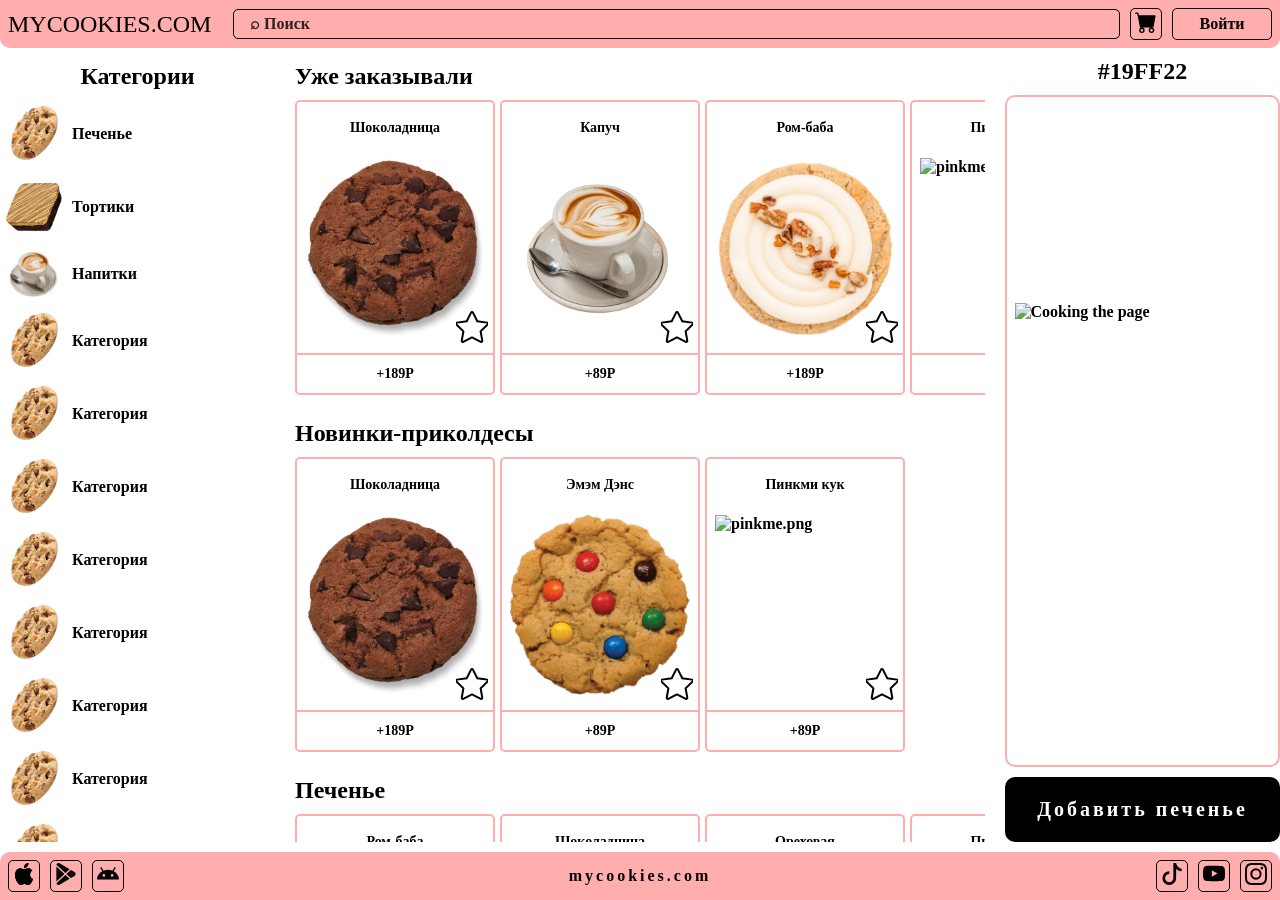
==== commit afdfe8ae: "bug-fix Validation edit" ====
--- a/index.html
+++ b/index.html
@@ -1,5 +1,5 @@
 <!DOCTYPE html>
-<html lang="en">
+<html lang="ru">
 <head>
     <meta charset="UTF-8">
     <meta name="viewport" content="width=device-width, initial-scale=1.0">
@@ -114,170 +114,190 @@
                 <h2>Уже заказывали</h2>
                 <div class="product-scroller">
                     <div class="product-item">
-                        <div class="product-item-container" onclick="window.location.href='product.html'">
-                            <p class="product-item-title">Дубайская печенька</p>
-                            <img src="./src/imgs/cookies/dubai.png" alt="dubai.png" height="180" width="180">
-                            <svg width="32" height="32" viewBox="0 0 16 16" class="product-item-star">
-                                <path
-                                    d="M3.612 15.443c-.386.198-.824-.149-.746-.592l.83-4.73L.173 6.765c-.329-.314-.158-.888.283-.95l4.898-.696L7.538.792c.197-.39.73-.39.927 0l2.184 4.327 4.898.696c.441.062.612.636.282.95l-3.522 3.356.83 4.73c.078.443-.36.79-.746.592L8 13.187l-4.389 2.256z" />
-                            </svg>
-                        </div>
-                        <p class="product-item-price">+310</p>
-                    </div>
-
-                    <div class="product-item">
-                        <div class="product-item-container" onclick="window.location.href='product.html'">
-                            <p class="product-item-title">Шоколадница</p>
-                            <img src="./src/imgs/cookies/chocolate.png" alt="chocolate.png" height="180" width="180">
-                            <svg width="32" height="32" viewBox="0 0 16 16" class="product-item-star">
-                                <path
-                                    d="M3.612 15.443c-.386.198-.824-.149-.746-.592l.83-4.73L.173 6.765c-.329-.314-.158-.888.283-.95l4.898-.696L7.538.792c.197-.39.73-.39.927 0l2.184 4.327 4.898.696c.441.062.612.636.282.95l-3.522 3.356.83 4.73c.078.443-.36.79-.746.592L8 13.187l-4.389 2.256z" />
-                            </svg>
-                        </div>
-                        <p class="product-item-price">+199P</p>
-                    </div>
-
-                    <div class="product-item">
-                        <div class="product-item-container" onclick="window.location.href='product.html'">
-                            <p class="product-item-title">Coock</p>
-                            <img src="./src/imgs/cookies/simple.png" alt="simple.png" height="180" width="180">
-                            <svg width="32" height="32" viewBox="0 0 16 16" class="product-item-star">
-                                <path
-                                    d="M3.612 15.443c-.386.198-.824-.149-.746-.592l.83-4.73L.173 6.765c-.329-.314-.158-.888.283-.95l4.898-.696L7.538.792c.197-.39.73-.39.927 0l2.184 4.327 4.898.696c.441.062.612.636.282.95l-3.522 3.356.83 4.73c.078.443-.36.79-.746.592L8 13.187l-4.389 2.256z" />
-                            </svg>
-                        </div>
-                        <p class="product-item-price">+199P</p>
-                    </div>
-
-                    <div class="product-item">
-                        <div class="product-item-container" onclick="window.location.href='product.html'">
-                            <p class="product-item-title">Ореховое кольцо</p>
-                            <img src="./src/imgs/cookies/circle.png" alt="circle.png" height="180" width="180">
-                            <svg width="32" height="32" viewBox="0 0 16 16" class="product-item-star">
-                                <path
-                                    d="M3.612 15.443c-.386.198-.824-.149-.746-.592l.83-4.73L.173 6.765c-.329-.314-.158-.888.283-.95l4.898-.696L7.538.792c.197-.39.73-.39.927 0l2.184 4.327 4.898.696c.441.062.612.636.282.95l-3.522 3.356.83 4.73c.078.443-.36.79-.746.592L8 13.187l-4.389 2.256z" />
-                            </svg>
-                        </div>
-                        <p class="product-item-price">+299P</p>
+                        <p class="product-item-title">Шоколадница</p>
+                        <img src="./src/imgs/cookies/chocolate.png" alt="chocolate.png" height="180" width="180"
+                            onclick="window.location.href='product.html'">
+                        <svg class="product-item-star" width="32" height="32" viewBox="0 0 16 16">
+                            <path
+                                d="M3.612 15.443c-.386.198-.824-.149-.746-.592l.83-4.73L.173 6.765c-.329-.314-.158-.888.283-.95l4.898-.696L7.538.792c.197-.39.73-.39.927 0l2.184 4.327 4.898.696c.441.062.612.636.282.95l-3.522 3.356.83 4.73c.078.443-.36.79-.746.592L8 13.187l-4.389 2.256z" />
+                        </svg>
+                        <p class="product-item-price">+189P</p>
+                    </div>
+                    
+                    <div class="product-item">
+                        <p class="product-item-title">Капуч</p>
+                        <img src="./src/imgs/cookies/capuch.png" alt="capuch.png" height="140" width="180"
+                            onclick="window.location.href='product.html'">
+                        <svg class="product-item-star" width="32" height="32" viewBox="0 0 16 16">
+                            <path
+                                d="M3.612 15.443c-.386.198-.824-.149-.746-.592l.83-4.73L.173 6.765c-.329-.314-.158-.888.283-.95l4.898-.696L7.538.792c.197-.39.73-.39.927 0l2.184 4.327 4.898.696c.441.062.612.636.282.95l-3.522 3.356.83 4.73c.078.443-.36.79-.746.592L8 13.187l-4.389 2.256z" />
+                        </svg>
+                        <p class="product-item-price">+89P</p>
+                    </div>
+
+                    <div class="product-item">
+                        <p class="product-item-title">Ром-баба</p>
+                        <img src="./src/imgs/cookies/cream.png" alt="cream.png" height="180" width="180"
+                            onclick="window.location.href='product.html'">
+                        <svg class="product-item-star" width="32" height="32" viewBox="0 0 16 16">
+                            <path
+                                d="M3.612 15.443c-.386.198-.824-.149-.746-.592l.83-4.73L.173 6.765c-.329-.314-.158-.888.283-.95l4.898-.696L7.538.792c.197-.39.73-.39.927 0l2.184 4.327 4.898.696c.441.062.612.636.282.95l-3.522 3.356.83 4.73c.078.443-.36.79-.746.592L8 13.187l-4.389 2.256z" />
+                        </svg>
+                        <p class="product-item-price">+189P</p>
+                    </div>
+
+                    <div class="product-item">
+                        <p class="product-item-title">Пинкми кук</p>
+                        <img src="./src/imgs/cookies/pinkme.png" alt="pinkme.png" height="180" width="180"
+                            onclick="window.location.href='product.html'">
+                        <svg class="product-item-star" width="32" height="32" viewBox="0 0 16 16">
+                            <path
+                                d="M3.612 15.443c-.386.198-.824-.149-.746-.592l.83-4.73L.173 6.765c-.329-.314-.158-.888.283-.95l4.898-.696L7.538.792c.197-.39.73-.39.927 0l2.184 4.327 4.898.696c.441.062.612.636.282.95l-3.522 3.356.83 4.73c.078.443-.36.79-.746.592L8 13.187l-4.389 2.256z" />
+                        </svg>
+                        <p class="product-item-price">+89P</p>
                     </div>
                 </div>
 
                 <h2>Новинки-приколдесы</h2>
                 <div class="product-scroller">
                     <div class="product-item">
-                        <div class="product-item-container" onclick="window.location.href='product.html'">
-                            <p class="product-item-title">Пинкми</p>
-                            <img src="./src/imgs/cookies/pinkme.png" alt="pinkme.png" height="180" width="180">
-                            <svg width="32" height="32" viewBox="0 0 16 16" class="product-item-star">
-                                <path
-                                    d="M3.612 15.443c-.386.198-.824-.149-.746-.592l.83-4.73L.173 6.765c-.329-.314-.158-.888.283-.95l4.898-.696L7.538.792c.197-.39.73-.39.927 0l2.184 4.327 4.898.696c.441.062.612.636.282.95l-3.522 3.356.83 4.73c.078.443-.36.79-.746.592L8 13.187l-4.389 2.256z" />
-                            </svg>
-                        </div>
-                        <p class="product-item-price">+89P</p>
-                    </div>
-
-                    <div class="product-item">
-                        <div class="product-item-container" onclick="window.location.href='product.html'">
-                            <p class="product-item-title">Эмэм Дэнс</p>
-                            <img src="./src/imgs/cookies/mnm.png" alt="mnm.png" height="180" width="180">
-                            <svg width="32" height="32" viewBox="0 0 16 16" class="product-item-star">
-                                <path
-                                    d="M3.612 15.443c-.386.198-.824-.149-.746-.592l.83-4.73L.173 6.765c-.329-.314-.158-.888.283-.95l4.898-.696L7.538.792c.197-.39.73-.39.927 0l2.184 4.327 4.898.696c.441.062.612.636.282.95l-3.522 3.356.83 4.73c.078.443-.36.79-.746.592L8 13.187l-4.389 2.256z" />
-                            </svg>
-                        </div>
-                        <p class="product-item-price">+89P</p>
-                    </div>
-
-                    <div class="product-item">
-                        <div class="product-item-container" onclick="window.location.href='product.html'">
-                            <p class="product-item-title">Ореховое кольцо</p>
-                            <img src="./src/imgs/cookies/circle.png" alt="circle.png" height="180" width="180">
-                            <svg width="32" height="32" viewBox="0 0 16 16" class="product-item-star">
-                                <path
-                                    d="M3.612 15.443c-.386.198-.824-.149-.746-.592l.83-4.73L.173 6.765c-.329-.314-.158-.888.283-.95l4.898-.696L7.538.792c.197-.39.73-.39.927 0l2.184 4.327 4.898.696c.441.062.612.636.282.95l-3.522 3.356.83 4.73c.078.443-.36.79-.746.592L8 13.187l-4.389 2.256z" />
-                            </svg>
-                        </div>
-                        <p class="product-item-price">+299P</p>
-                    </div>
-
-                    <div class="product-item">
-                        <div class="product-item-container" onclick="window.location.href='product.html'">
-                            <p class="product-item-title">Шоколадница</p>
-                            <img src="./src/imgs/cookies/chocolate.png" alt="chocolate.png" height="180" width="180">
-                            <svg width="32" height="32" viewBox="0 0 16 16" class="product-item-star">
-                                <path
-                                    d="M3.612 15.443c-.386.198-.824-.149-.746-.592l.83-4.73L.173 6.765c-.329-.314-.158-.888.283-.95l4.898-.696L7.538.792c.197-.39.73-.39.927 0l2.184 4.327 4.898.696c.441.062.612.636.282.95l-3.522 3.356.83 4.73c.078.443-.36.79-.746.592L8 13.187l-4.389 2.256z" />
-                            </svg>
-                        </div>
-                        <p class="product-item-price">+199P</p>
+                        <p class="product-item-title">Шоколадница</p>
+                        <img src="./src/imgs/cookies/chocolate.png" alt="chocolate.png" height="180" width="180"
+                            onclick="window.location.href='product.html'">
+                        <svg class="product-item-star" width="32" height="32" viewBox="0 0 16 16">
+                            <path
+                                d="M3.612 15.443c-.386.198-.824-.149-.746-.592l.83-4.73L.173 6.765c-.329-.314-.158-.888.283-.95l4.898-.696L7.538.792c.197-.39.73-.39.927 0l2.184 4.327 4.898.696c.441.062.612.636.282.95l-3.522 3.356.83 4.73c.078.443-.36.79-.746.592L8 13.187l-4.389 2.256z" />
+                        </svg>
+                        <p class="product-item-price">+189P</p>
+                    </div>
+
+                    <div class="product-item">
+                        <p class="product-item-title">Эмэм Дэнс</p>
+                        <img src="./src/imgs/cookies/mnm.png" alt="mnm.png" height="180" width="180"
+                            onclick="window.location.href='product.html'">
+                        <svg class="product-item-star" width="32" height="32" viewBox="0 0 16 16">
+                            <path
+                                d="M3.612 15.443c-.386.198-.824-.149-.746-.592l.83-4.73L.173 6.765c-.329-.314-.158-.888.283-.95l4.898-.696L7.538.792c.197-.39.73-.39.927 0l2.184 4.327 4.898.696c.441.062.612.636.282.95l-3.522 3.356.83 4.73c.078.443-.36.79-.746.592L8 13.187l-4.389 2.256z" />
+                        </svg>
+                        <p class="product-item-price">+89P</p>
+                    </div>
+
+                    <div class="product-item">
+                        <p class="product-item-title">Пинкми кук</p>
+                        <img src="./src/imgs/cookies/pinkme.png" alt="pinkme.png" height="180" width="180"
+                            onclick="window.location.href='product.html'">
+                        <svg class="product-item-star" width="32" height="32" viewBox="0 0 16 16">
+                            <path
+                                d="M3.612 15.443c-.386.198-.824-.149-.746-.592l.83-4.73L.173 6.765c-.329-.314-.158-.888.283-.95l4.898-.696L7.538.792c.197-.39.73-.39.927 0l2.184 4.327 4.898.696c.441.062.612.636.282.95l-3.522 3.356.83 4.73c.078.443-.36.79-.746.592L8 13.187l-4.389 2.256z" />
+                        </svg>
+                        <p class="product-item-price">+89P</p>
                     </div>
                 </div>
 
                 <h2 id="cookies">Печенье</h2>
                 <div class="product-scroller">
                     <div class="product-item">
-                        <div class="product-item-container" onclick="window.location.href='product.html'">
-                            <p class="product-item-title">Coock</p>
-                            <img src="./src/imgs/cookies/simple.png" alt="simple.png" height="180" width="180">
-                            <svg width="32" height="32" viewBox="0 0 16 16" class="product-item-star">
-                                <path
-                                    d="M3.612 15.443c-.386.198-.824-.149-.746-.592l.83-4.73L.173 6.765c-.329-.314-.158-.888.283-.95l4.898-.696L7.538.792c.197-.39.73-.39.927 0l2.184 4.327 4.898.696c.441.062.612.636.282.95l-3.522 3.356.83 4.73c.078.443-.36.79-.746.592L8 13.187l-4.389 2.256z" />
-                            </svg>
-                        </div>
-                        <p class="product-item-price">+199P</p>
-                    </div>
-
-                    <div class="product-item">
-                        <div class="product-item-container" onclick="window.location.href='product.html'">
-                            <p class="product-item-title">Шоколадница</p>
-                            <img src="./src/imgs/cookies/chocolate.png" alt="chocolate.png" height="180" width="180">
-                            <svg width="32" height="32" viewBox="0 0 16 16" class="product-item-star">
-                                <path
-                                    d="M3.612 15.443c-.386.198-.824-.149-.746-.592l.83-4.73L.173 6.765c-.329-.314-.158-.888.283-.95l4.898-.696L7.538.792c.197-.39.73-.39.927 0l2.184 4.327 4.898.696c.441.062.612.636.282.95l-3.522 3.356.83 4.73c.078.443-.36.79-.746.592L8 13.187l-4.389 2.256z" />
-                            </svg>
-                        </div>
-                        <p class="product-item-price">+199P</p>
-                    </div>
-
-                    <div class="product-item">
-                        <div class="product-item-container" onclick="window.location.href='product.html'">
-                            <p class="product-item-title">Шоколадница</p>
-                            <img src="./src/imgs/cookies/chocolate.png" alt="chocolate.png" height="180" width="180">
-                            <svg width="32" height="32" viewBox="0 0 16 16" class="product-item-star">
-                                <path
-                                    d="M3.612 15.443c-.386.198-.824-.149-.746-.592l.83-4.73L.173 6.765c-.329-.314-.158-.888.283-.95l4.898-.696L7.538.792c.197-.39.73-.39.927 0l2.184 4.327 4.898.696c.441.062.612.636.282.95l-3.522 3.356.83 4.73c.078.443-.36.79-.746.592L8 13.187l-4.389 2.256z" />
-                            </svg>
-                        </div>
-                        <p class="product-item-price">+199P</p>
+                        <p class="product-item-title">Ром-баба</p>
+                        <img src="./src/imgs/cookies/cream.png" alt="cream.png" height="180" width="180"
+                            onclick="window.location.href='product.html'">
+                        <svg class="product-item-star" width="32" height="32" viewBox="0 0 16 16">
+                            <path
+                                d="M3.612 15.443c-.386.198-.824-.149-.746-.592l.83-4.73L.173 6.765c-.329-.314-.158-.888.283-.95l4.898-.696L7.538.792c.197-.39.73-.39.927 0l2.184 4.327 4.898.696c.441.062.612.636.282.95l-3.522 3.356.83 4.73c.078.443-.36.79-.746.592L8 13.187l-4.389 2.256z" />
+                        </svg>
+                        <p class="product-item-price">+189P</p>
+                    </div>
+
+                    <div class="product-item">
+                        <p class="product-item-title">Шоколадница</p>
+                        <img src="./src/imgs/cookies/chocolate.png" alt="chocolate.png" height="180" width="180"
+                            onclick="window.location.href='product.html'">
+                        <svg class="product-item-star" width="32" height="32" viewBox="0 0 16 16">
+                            <path
+                                d="M3.612 15.443c-.386.198-.824-.149-.746-.592l.83-4.73L.173 6.765c-.329-.314-.158-.888.283-.95l4.898-.696L7.538.792c.197-.39.73-.39.927 0l2.184 4.327 4.898.696c.441.062.612.636.282.95l-3.522 3.356.83 4.73c.078.443-.36.79-.746.592L8 13.187l-4.389 2.256z" />
+                        </svg>
+                        <p class="product-item-price">+189P</p>
+                    </div>
+
+                    <div class="product-item">
+                        <p class="product-item-title">Ореховая</p>
+                        <img src="./src/imgs/cookies/nuts.png" alt="nuts.png" height="180" width="180"
+                            onclick="window.location.href='product.html'">
+                        <svg class="product-item-star" width="32" height="32" viewBox="0 0 16 16">
+                            <path
+                                d="M3.612 15.443c-.386.198-.824-.149-.746-.592l.83-4.73L.173 6.765c-.329-.314-.158-.888.283-.95l4.898-.696L7.538.792c.197-.39.73-.39.927 0l2.184 4.327 4.898.696c.441.062.612.636.282.95l-3.522 3.356.83 4.73c.078.443-.36.79-.746.592L8 13.187l-4.389 2.256z" />
+                        </svg>
+                        <p class="product-item-price">+189P</p>
+                    </div>
+
+                    <div class="product-item">
+                        <p class="product-item-title">Пинкми кук</p>
+                        <img src="./src/imgs/cookies/pinkme.png" alt="pinkme.png" height="180" width="180"
+                            onclick="window.location.href='product.html'">
+                        <svg class="product-item-star" width="32" height="32" viewBox="0 0 16 16">
+                            <path
+                                d="M3.612 15.443c-.386.198-.824-.149-.746-.592l.83-4.73L.173 6.765c-.329-.314-.158-.888.283-.95l4.898-.696L7.538.792c.197-.39.73-.39.927 0l2.184 4.327 4.898.696c.441.062.612.636.282.95l-3.522 3.356.83 4.73c.078.443-.36.79-.746.592L8 13.187l-4.389 2.256z" />
+                        </svg>
+                        <p class="product-item-price">+89P</p>
+                    </div>
+
+                    <div class="product-item">
+                        <p class="product-item-title">Эмэм Дэнс</p>
+                        <img src="./src/imgs/cookies/mnm.png" alt="mnm.png" height="180" width="180"
+                            onclick="window.location.href='product.html'">
+                        <svg class="product-item-star" width="32" height="32" viewBox="0 0 16 16">
+                            <path
+                                d="M3.612 15.443c-.386.198-.824-.149-.746-.592l.83-4.73L.173 6.765c-.329-.314-.158-.888.283-.95l4.898-.696L7.538.792c.197-.39.73-.39.927 0l2.184 4.327 4.898.696c.441.062.612.636.282.95l-3.522 3.356.83 4.73c.078.443-.36.79-.746.592L8 13.187l-4.389 2.256z" />
+                        </svg>
+                        <p class="product-item-price">+89P</p>
+                    </div>
+                    
+                    <div class="product-item">
+                        <p class="product-item-title">Ореховое кольцо</p>
+                        <img src="./src/imgs/cookies/circle.png" alt="circle.png" height="180" width="180"
+                            onclick="window.location.href='product.html'">
+                        <svg class="product-item-star" width="32" height="32" viewBox="0 0 16 16">
+                            <path
+                                d="M3.612 15.443c-.386.198-.824-.149-.746-.592l.83-4.73L.173 6.765c-.329-.314-.158-.888.283-.95l4.898-.696L7.538.792c.197-.39.73-.39.927 0l2.184 4.327 4.898.696c.441.062.612.636.282.95l-3.522 3.356.83 4.73c.078.443-.36.79-.746.592L8 13.187l-4.389 2.256z" />
+                        </svg>
+                        <p class="product-item-price">+180P</p>
+                    </div>
+                    
+                    <div class="product-item">
+                        <p class="product-item-title">Coock</p>
+                        <img src="./src/imgs/cookies/simple.png" alt="simple.png" height="180" width="180"
+                            onclick="window.location.href='product.html'">
+                        <svg class="product-item-star" width="32" height="32" viewBox="0 0 16 16">
+                            <path
+                                d="M3.612 15.443c-.386.198-.824-.149-.746-.592l.83-4.73L.173 6.765c-.329-.314-.158-.888.283-.95l4.898-.696L7.538.792c.197-.39.73-.39.927 0l2.184 4.327 4.898.696c.441.062.612.636.282.95l-3.522 3.356.83 4.73c.078.443-.36.79-.746.592L8 13.187l-4.389 2.256z" />
+                        </svg>
+                        <p class="product-item-price">+89P</p>
                     </div>
                 </div>
 
                 <h2 id="cakes">Тортики</h2>
                 <div class="product-scroller">
                     <div class="product-item">
-                        <div class="product-item-container" onclick="window.location.href='product.html'">
-                            <p class="product-item-title">Дубайская печенька</p>
-                            <img src="./src/imgs/cookies/dubai.png" alt="dubai.png" height="180" width="180">
-                            <svg width="32" height="32" viewBox="0 0 16 16" class="product-item-star">
-                                <path
-                                    d="M3.612 15.443c-.386.198-.824-.149-.746-.592l.83-4.73L.173 6.765c-.329-.314-.158-.888.283-.95l4.898-.696L7.538.792c.197-.39.73-.39.927 0l2.184 4.327 4.898.696c.441.062.612.636.282.95l-3.522 3.356.83 4.73c.078.443-.36.79-.746.592L8 13.187l-4.389 2.256z" />
-                            </svg>
-                        </div>
-                        <p class="product-item-price">+310P</p>
+                        <p class="product-item-title">Дубайская печенька</p>
+                        <img src="./src/imgs/cookies/dubai.png" alt="dubai.png" height="180" width="180"
+                            onclick="window.location.href='product.html'">
+                        <svg class="product-item-star" width="32" height="32" viewBox="0 0 16 16">
+                            <path
+                                d="M3.612 15.443c-.386.198-.824-.149-.746-.592l.83-4.73L.173 6.765c-.329-.314-.158-.888.283-.95l4.898-.696L7.538.792c.197-.39.73-.39.927 0l2.184 4.327 4.898.696c.441.062.612.636.282.95l-3.522 3.356.83 4.73c.078.443-.36.79-.746.592L8 13.187l-4.389 2.256z" />
+                        </svg>
+                        <p class="product-item-price">+89P</p>
                     </div>
                 </div>
 
                 <h2 id="drinks">Напитки</h2>
                 <div class="product-scroller">
                     <div class="product-item">
-                        <div class="product-item-container" onclick="window.location.href='product.html'">
-                            <p class="product-item-title">Капуч</p>
-                            <img src="./src/imgs/cookies/capuch.png" alt="capuch.png" height="140" width="180">
-                            <svg width="32" height="32" viewBox="0 0 16 16" class="product-item-star">
-                                <path
-                                    d="M3.612 15.443c-.386.198-.824-.149-.746-.592l.83-4.73L.173 6.765c-.329-.314-.158-.888.283-.95l4.898-.696L7.538.792c.197-.39.73-.39.927 0l2.184 4.327 4.898.696c.441.062.612.636.282.95l-3.522 3.356.83 4.73c.078.443-.36.79-.746.592L8 13.187l-4.389 2.256z" />
-                            </svg>
-                        </div>
+                        <p class="product-item-title">Капуч</p>
+                        <img src="./src/imgs/cookies/capuch.png" alt="capuch.png" height="140" width="180"
+                            onclick="window.location.href='product.html'">
+                        <svg class="product-item-star" width="32" height="32" viewBox="0 0 16 16">
+                            <path
+                                d="M3.612 15.443c-.386.198-.824-.149-.746-.592l.83-4.73L.173 6.765c-.329-.314-.158-.888.283-.95l4.898-.696L7.538.792c.197-.39.73-.39.927 0l2.184 4.327 4.898.696c.441.062.612.636.282.95l-3.522 3.356.83 4.73c.078.443-.36.79-.746.592L8 13.187l-4.389 2.256z" />
+                        </svg>
                         <p class="product-item-price">+89P</p>
                     </div>
                 </div>
--- a/src/css/general/black-btn.css
+++ b/src/css/general/black-btn.css
@@ -6,7 +6,7 @@
     border: none;
 
     font-size: 20px;
-    letter-spacing: 20%;
+    letter-spacing: 3px;
     border-radius: 10px;
     background-color: black;
     color: white;
--- a/src/css/pages/index.css
+++ b/src/css/pages/index.css
@@ -217,46 +217,41 @@
 }
 
 .product-item {
-    display: flex;
-    flex-direction: column;
-    align-items: center;
     height: 295px;
-    width: 200px;
+    min-width: 200px;
+    display: grid;
+    grid-template-rows: repeat(4, 1fr) repeat(2, 40px);
     border: solid 2px #FFADAD;
-    border-radius: 5px;
-}
-
-.product-item-container {
-    position: relative;
-    display: flex;
-    flex: 1;
-    flex-direction: column;
-    align-items: center;
-    gap: 20px;
-    height: 196px;
-    width: 196px;
-    padding-top: 10px;
-    padding-bottom: 15px;
-    border-radius: 5px 5px 0 0;
-    border-bottom: solid 2px #FFADAD;
-    transition: all 0.3s linear;
-}
-
-.product-item-container:hover {
+    background: linear-gradient(white, white);
+    border-radius: 5px;
+}
+
+.product-item:hover{
     cursor: pointer;
     background: linear-gradient(white, #FFD9D9);
-    transition: all 0.3s linear;
 }
 
 .product-item-title {
     font-size: 14px;
-    display: flex;
-    align-items: center;
     height: 32px;
+    grid-column: 1 / 6;
+    grid-row: 1;
+    margin: auto;
+    display: flex;
+    align-items: center;
+}
+
+.product-item img {
+    grid-column: 1 / 6;
+    grid-row: 1 / 7;
+    margin: auto;
 }
 
 .product-item-star {
-    position: absolute;
+    position: relative;
+    grid-column: 5;
+    grid-row: 5;
+
     stroke: black;
     stroke-width: 1px;
     stroke-linecap: round;
@@ -274,6 +269,9 @@
 }
 
 .product-item-price {
+    grid-column: 1 / 6;
+    grid-row: 6;
+    border-top: solid 2px #FFADAD;
     font-size: 14px;
     display: flex;
     flex-direction: column;
@@ -293,8 +291,6 @@
     transition: all 0.3s ease;
 }
 
-
-
 .site-footer {
     position: fixed;
     bottom: 0;
@@ -318,5 +314,5 @@
 .site-url {
     text-align: center;
     color: black;
-    letter-spacing: 17%;
+    letter-spacing: 3px;
 }
